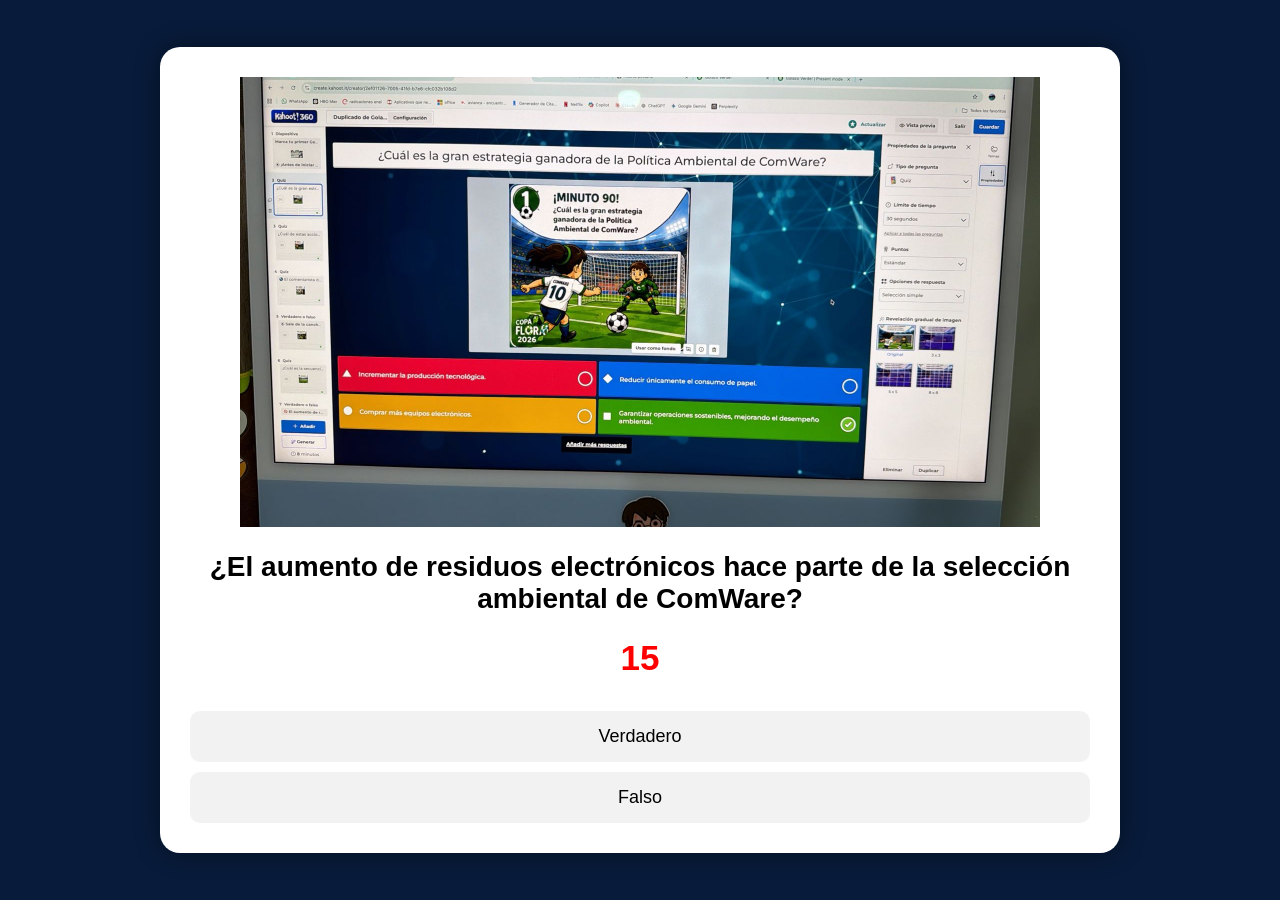
==== juego.html @ 2269de13 "Primera versión COPA FLORA 2026" ====
<!DOCTYPE html>
<html lang="es">

<head>
<meta charset="UTF-8">
<title>COPA FLORA 2026</title>

<style>

body{
background:#081b3a;
font-family:Arial;
display:flex;
justify-content:center;
align-items:center;
height:100vh;
margin:0;
}

.contenedor{
background:white;
padding:30px;
width:900px;
border-radius:20px;
text-align:center;
box-shadow:0px 0px 25px rgba(0,0,0,.4);
}

Img{
width:100%;
max-height:450px;
object-fit:contain;
border-radius:10px;
margin-bottom:20px;
}

.opcion{
width:100%;
padding:15px;
margin-top:10px;
font-size:18px;
cursor:pointer;
border:none;
border-radius:10px;
background:#f2f2f2;
}

.opcion:hover{
background:#dddddd;
}

#tiempo{
font-size:35px;
color:red;
font-weight:bold;
}

#pregunta{
font-size:28px;
font-weight:bold;
margin-bottom:20px;
}

</style>

</head>

<body>

<div class="contenedor">

<img id="imagen" src="Img/pregunta1.jpeg">

<div id="pregunta"></div>

<h1 id="tiempo"></h1>

<div id="respuestas"></div>

</div>

<script>

const API_URL =
"https://script.google.com/macros/s/AKfycbz97_36DDi1Vmsj2y_6Nc6ZXxgG5PM21wYy2PNXRxk33r_Rqt0o9T09Ywbi3Zpq8Czx/exec";

const preguntas = [
{
pregunta:"¿El aumento de residuos electrónicos hace parte de la selección ambiental de ComWare?",
tiempo:15,
correcta:"Falso",
opciones:["Verdadero","Falso"],
imagen:"Img/pregunta1.jpeg"
},

{
pregunta:"¿Cuál es la gran estrategia ganadora de la política ambiental de ComWare?",
tiempo:30,
correcta:"D",
opciones:[
"A. Incrementar la producción tecnológica",
"B. Comprar más equipos tecnológicos",
"C. Reducir únicamente el consumo de papel",
"D. Garantizar operaciones sostenibles, mejorando el desempeño ambiental"
],
imagen:"Img/pregunta2.jpeg"
},

{
pregunta:"¿Qué acción haría que el árbitro ambiental te saque tarjeta roja?",
tiempo:30,
correcta:"D",
opciones:[
"A. Gestionar adecuadamente RAEE",
"B. Optimizar recursos",
"C. Promover economía circular",
"D. Desechar equipos electrónicos con residuos ordinarios"
],
imagen:"Img/pregunta3.jpeg"
},

{
pregunta:"¿Qué significa RAEE?",
tiempo:30,
correcta:"C",
opciones:[
"A. Recursos ambientales para empresas eficientes",
"B. Residuos de computadoras y teclados",
"C. Residuos de aparatos eléctricos y electrónicos",
"D. Registro ambiental de equipos electrónicos"
],
imagen:"Img/pregunta4.jpeg"
},

{
pregunta:"¿Un computador nuevo hace parte del equipo RAEE?",
tiempo:15,
correcta:"Falso",
opciones:["Verdadero","Falso"],
imagen:"Img/pregunta5.jpeg"
},

{
pregunta:"¿Cuál representa un verdadero gol ambiental?",
tiempo:30,
correcta:"D",
opciones:[
"A. Usar-guardar-reemplazar",
"B. Comprar-consumir-desechar",
"C. Comprar-votar-usar",
"D. Usar-reutilizar-reparar-reciclar-aprovechar"
],
imagen:"Img/pregunta6.jpeg"
},

{
pregunta:"¿Qué recurso busca optimizar ComWare?",
tiempo:30,
correcta:"C",
opciones:[
"A. Carbón",
"B. Gasolina",
"C. Agua",
"D. Luz solar"
],
imagen:"Img/pregunta7.jpeg"
},

{
pregunta:"Reducir el consumo de energía ayuda a disminuir:",
tiempo:30,
correcta:"C",
opciones:[
"A. Residuos orgánicos",
"B. Número de computadores",
"C. Huella de carbono",
"D. Uso de internet"
],
imagen:"Img/pregunta8.jpeg"
},

{
pregunta:"¿Qué aspectos ambientales busca optimizar ComWare?",
tiempo:30,
correcta:"A",
opciones:[
"A. Energía, agua y huella de carbono",
"B. ACPM, gasolina y gas",
"C. Agua, petróleo y gas",
"D. Cemento, cables y residuos"
],
imagen:"Img/pregunta9.jpeg"
},

{
pregunta:"¿Crecer como empresa mientras se protege el planeta hace parte de la política ambiental?",
tiempo:15,
correcta:"Verdadero",
opciones:["Verdadero","Falso"],
imagen:"Img/pregunta10.jpeg"
}

];

let actual = 0;
let puntaje = 0;
let tiempo;
let reloj;

function cargarPregunta(){

const p = preguntas[actual];

document.getElementById("pregunta").innerHTML = p.pregunta;

document.getElementById("imagen").src = p.imagen;

const respuestas =
document.getElementById("respuestas");

respuestas.innerHTML = "";

p.opciones.forEach(opcion=>{

respuestas.innerHTML +=
`<button class="opcion"
onclick="responder('${opcion}')">
${opcion}
</button>`;

});

tiempo = p.tiempo;

document.getElementById("tiempo").innerHTML = tiempo;

reloj = setInterval(()=>{

tiempo--;

document.getElementById("tiempo").innerHTML = tiempo;

if(tiempo<=0){

clearInterval(reloj);

siguientePregunta();

}

},1000);

}

function responder(valor){

clearInterval(reloj);

const correcta =
preguntas[actual].correcta;

let acerto = false;

if(correcta=="A" && valor.startsWith("A")) acerto=true;
if(correcta=="B" && valor.startsWith("B")) acerto=true;
if(correcta=="C" && valor.startsWith("C")) acerto=true;
if(correcta=="D" && valor.startsWith("D")) acerto=true;

if(correcta=="Verdadero" && valor=="Verdadero") acerto=true;
if(correcta=="Falso" && valor=="Falso") acerto=true;

if(acerto){

puntaje += 100 + (tiempo * 5);

alert("✅ Correcto");

}else{

alert("❌ Incorrecto");

}

siguientePregunta();

}

function siguientePregunta(){

actual++;

if(actual>=preguntas.length){

finalizarJuego();

return;

}

cargarPregunta();

}

async function finalizarJuego(){

const nombre =
localStorage.getItem("nombre");

const equipo =
localStorage.getItem("equipo");

try{

await fetch(API_URL,{

method:"POST",

body:JSON.stringify({

nombre:nombre,
equipo:equipo,
puntaje:puntaje

})

});

}catch(error){

alert(error);
console.error(error);

}

document.querySelector(".contenedor").innerHTML = `

<img src="Img/final.jpeg">

<h1>🏆 Juego Finalizado</h1>

<h2>${nombre}</h2>

<h3>Equipo: ${equipo}</h3>

<h1>Puntaje: ${puntaje}</h1>

<p>Resultado enviado correctamente</p>

`;

}

cargarPregunta();

</script>

</body>
</html>
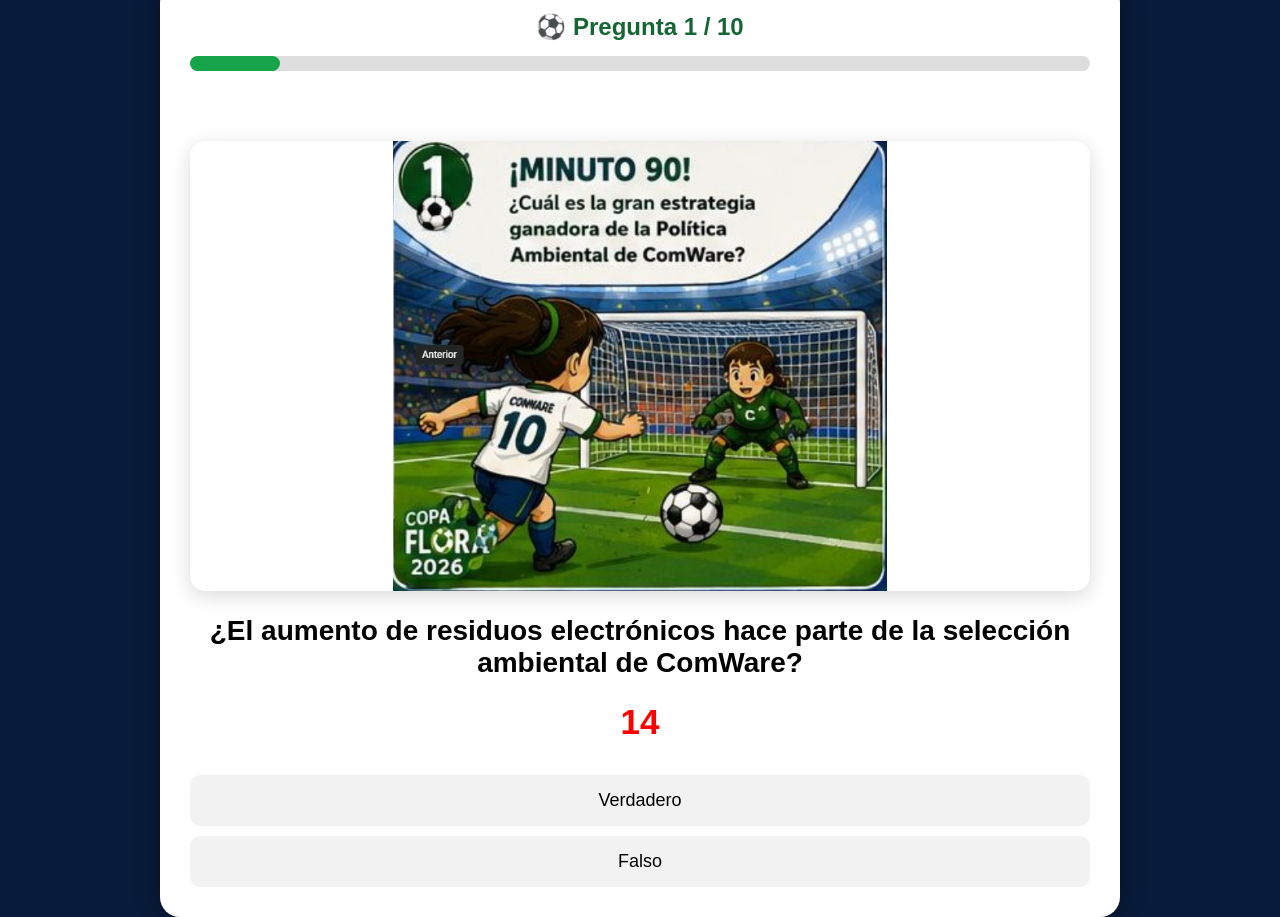
==== commit 0bcdba16: "juego.html" ====
--- a/juego.html
+++ b/juego.html
@@ -26,12 +26,13 @@
 box-shadow:0px 0px 25px rgba(0,0,0,.4);
 }
 
-Img{
+#imagen{
 width:100%;
 max-height:450px;
 object-fit:contain;
-border-radius:10px;
+border-radius:15px;
 margin-bottom:20px;
+box-shadow:0 5px 20px rgba(0,0,0,.15);
 }
 
 .opcion{
@@ -60,7 +61,18 @@
 font-weight:bold;
 margin-bottom:20px;
 }
-
+#mensaje{
+
+height:50px;
+
+display:flex;
+justify-content:center;
+align-items:center;
+
+font-size:24px;
+font-weight:bold;
+
+}
 </style>
 
 </head>
@@ -68,8 +80,33 @@
 <body>
 
 <div class="contenedor">
-
-<img id="imagen" src="Img/pregunta1.jpeg">
+    <div id="marcador" style="
+font-size:24px;
+font-weight:bold;
+margin-bottom:15px;
+color:#166534;">
+⚽ Pregunta 1 / 10
+</div>
+
+<div style="
+width:100%;
+height:15px;
+background:#ddd;
+border-radius:20px;
+margin-bottom:20px;">
+
+<div id="barra" style="
+height:15px;
+width:10%;
+background:#16a34a;
+border-radius:20px;">
+</div>
+
+</div>
+
+<div id="mensaje"></div>
+
+<img id="imagen">
 
 <div id="pregunta"></div>
 
@@ -210,6 +247,11 @@
 function cargarPregunta(){
 
 const p = preguntas[actual];
+document.getElementById("marcador").innerHTML =
+"⚽ Pregunta " + (actual+1) + " / " + preguntas.length;
+
+document.getElementById("barra").style.width =
+((actual+1)/preguntas.length*100)+"%";
 
 document.getElementById("pregunta").innerHTML = p.pregunta;
 
@@ -252,6 +294,38 @@
 
 }
 
+function sonidoCorrecto(){
+
+const audio = new AudioContext();
+
+const osc = audio.createOscillator();
+
+osc.frequency.value = 700;
+
+osc.connect(audio.destination);
+
+osc.start();
+
+osc.stop(audio.currentTime + 0.15);
+
+}
+
+function sonidoIncorrecto(){
+
+const audio = new AudioContext();
+
+const osc = audio.createOscillator();
+
+osc.frequency.value = 200;
+
+osc.connect(audio.destination);
+
+osc.start();
+
+osc.stop(audio.currentTime + 0.25);
+
+}
+
 function responder(valor){
 
 clearInterval(reloj);
@@ -269,27 +343,44 @@
 if(correcta=="Verdadero" && valor=="Verdadero") acerto=true;
 if(correcta=="Falso" && valor=="Falso") acerto=true;
 
+const mensaje =
+document.getElementById("mensaje");
+
 if(acerto){
 
 puntaje += 100 + (tiempo * 5);
 
-alert("✅ Correcto");
+sonidoCorrecto();
+
+mensaje.innerHTML =
+"<h2 style='color:green'>✅ Correcto</h2>";
 
 }else{
 
-alert("❌ Incorrecto");
-
-}
+sonidoIncorrecto();
+
+mensaje.innerHTML =
+"<h2 style='color:red'>❌ Incorrecto</h2>";
+
+}
+
+setTimeout(()=>{
+
+mensaje.innerHTML="";
 
 siguientePregunta();
 
-}
+},1000);
+
+}
+
+
 
 function siguientePregunta(){
 
 actual++;
 
-if(actual>=preguntas.length){
+if(actual>=preguntas.length){   
 
 finalizarJuego();
 
@@ -334,17 +425,39 @@
 
 document.querySelector(".contenedor").innerHTML = `
 
-<img src="Img/final.jpeg">
-
-<h1>🏆 Juego Finalizado</h1>
-
-<h2>${nombre}</h2>
-
-<h3>Equipo: ${equipo}</h3>
-
-<h1>Puntaje: ${puntaje}</h1>
-
-<p>Resultado enviado correctamente</p>
+<img src="Img/final.jpeg"
+style="
+width:100%;
+max-height:350px;
+object-fit:cover;
+border-radius:20px;">
+
+<h1 style="color:#166534;">
+🏆 COPA FLORA 2026
+</h1>
+
+<h2>
+${nombre}
+</h2>
+
+<h3>
+🌿 Equipo: ${equipo}
+</h3>
+
+<h1 style="
+font-size:70px;
+color:#16a34a;">
+${puntaje}
+</h1>
+
+<h2>PUNTOS</h2>
+
+<button
+onclick="window.location='ranking.html'">
+
+🏅 VER RANKING
+
+</button>
 
 `;
 
@@ -355,4 +468,4 @@
 </script>
 
 </body>
-</html>+</html>
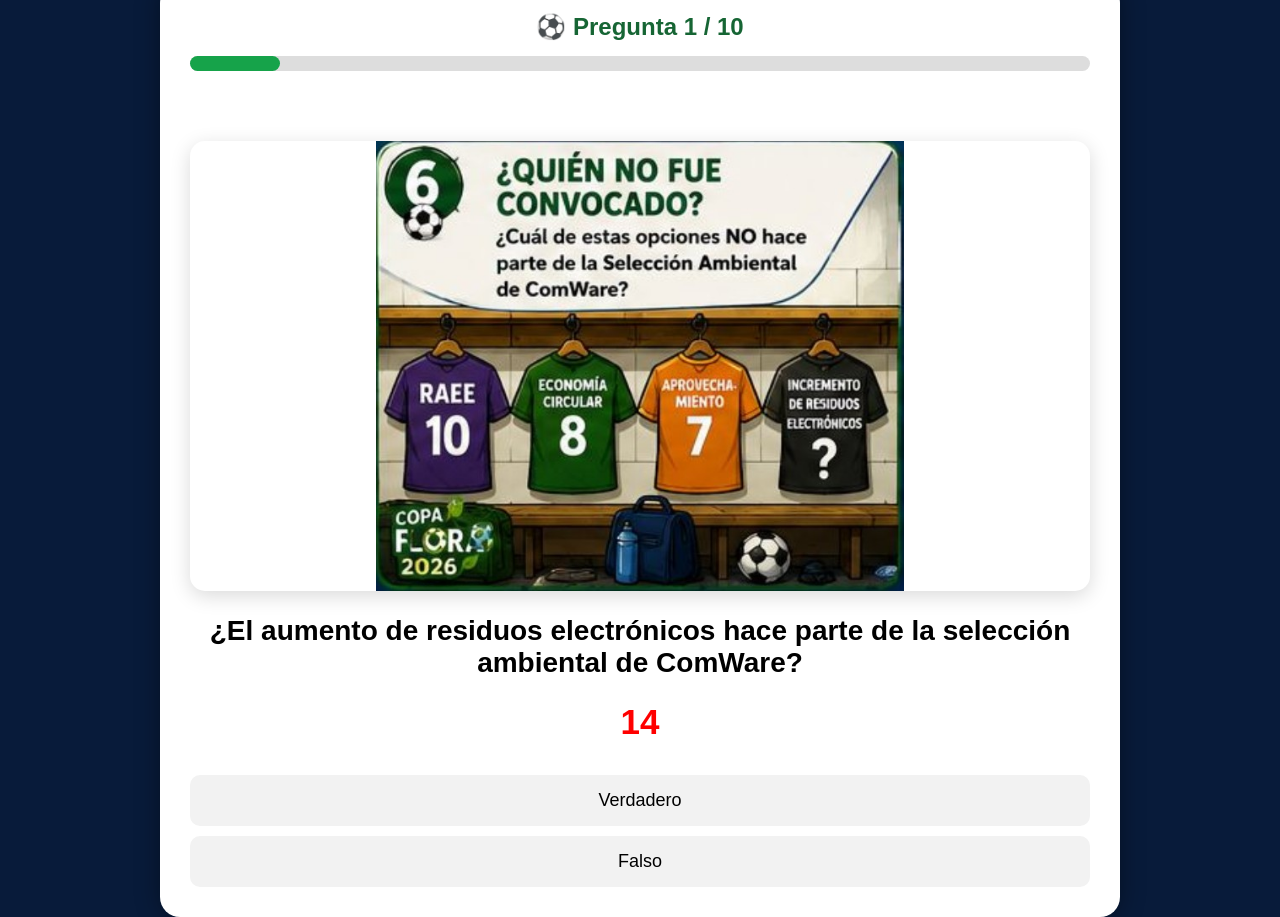
==== commit 8634c4fe: "juego.html" ====
--- a/juego.html
+++ b/juego.html
@@ -127,7 +127,7 @@
 tiempo:15,
 correcta:"Falso",
 opciones:["Verdadero","Falso"],
-imagen:"Img/pregunta1.jpeg"
+imagen:"Img/pregunta6.jpeg"
 },
 
 {
@@ -140,7 +140,7 @@
 "C. Reducir únicamente el consumo de papel",
 "D. Garantizar operaciones sostenibles, mejorando el desempeño ambiental"
 ],
-imagen:"Img/pregunta2.jpeg"
+imagen:"Img/pregunta1.jpeg"
 },
 
 {
@@ -153,7 +153,7 @@
 "C. Promover economía circular",
 "D. Desechar equipos electrónicos con residuos ordinarios"
 ],
-imagen:"Img/pregunta3.jpeg"
+imagen:"Img/pregunta2.jpeg"
 },
 
 {
@@ -166,7 +166,7 @@
 "C. Residuos de aparatos eléctricos y electrónicos",
 "D. Registro ambiental de equipos electrónicos"
 ],
-imagen:"Img/pregunta4.jpeg"
+imagen:"Img/pregunta3.jpeg"
 },
 
 {
@@ -174,11 +174,11 @@
 tiempo:15,
 correcta:"Falso",
 opciones:["Verdadero","Falso"],
-imagen:"Img/pregunta5.jpeg"
-},
-
-{
-pregunta:"¿Cuál representa un verdadero gol ambiental?",
+imagen:"Img/pregunta4.jpeg"
+},
+
+{
+pregunta:"¿Cuál es la secuencia que representa un autentico gol ambiental?",
 tiempo:30,
 correcta:"D",
 opciones:[
@@ -187,7 +187,7 @@
 "C. Comprar-votar-usar",
 "D. Usar-reutilizar-reparar-reciclar-aprovechar"
 ],
-imagen:"Img/pregunta6.jpeg"
+imagen:"Img/pregunta5.jpeg"
 },
 
 {
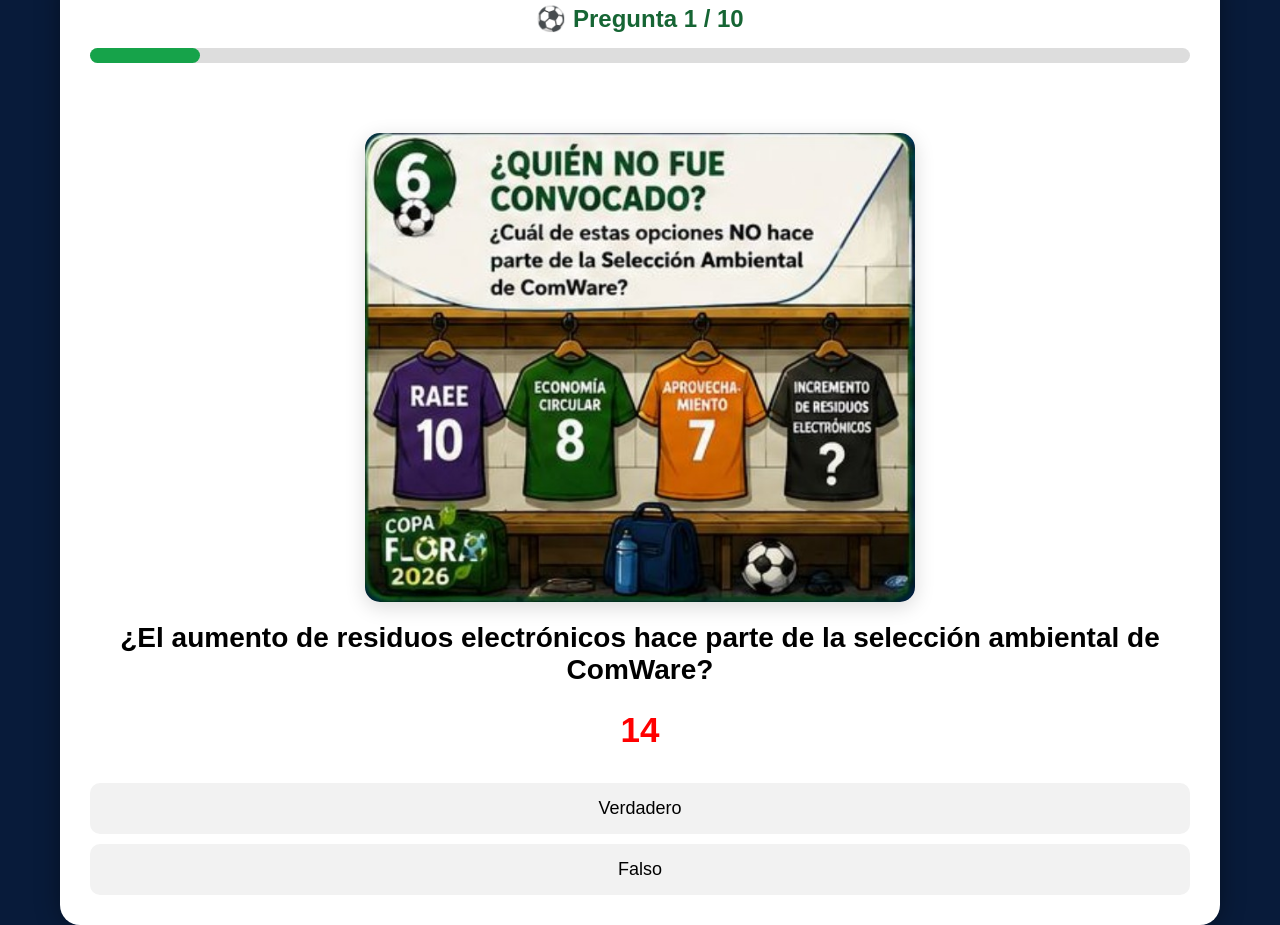
==== commit 05a8cf8a: "juego.html" ====
--- a/juego.html
+++ b/juego.html
@@ -20,19 +20,29 @@
 .contenedor{
 background:white;
 padding:30px;
-width:900px;
+width:1100px;
+max-width:95%;
 border-radius:20px;
 text-align:center;
 box-shadow:0px 0px 25px rgba(0,0,0,.4);
 }
 
 #imagen{
-width:100%;
-max-height:450px;
-object-fit:contain;
+
+max-width:50%;
+
+width:auto;
+
+height:auto;
+
+display:block;
+
+margin:0 auto 20px auto;
+
 border-radius:15px;
-margin-bottom:20px;
+
 box-shadow:0 5px 20px rgba(0,0,0,.15);
+
 }
 
 .opcion{
